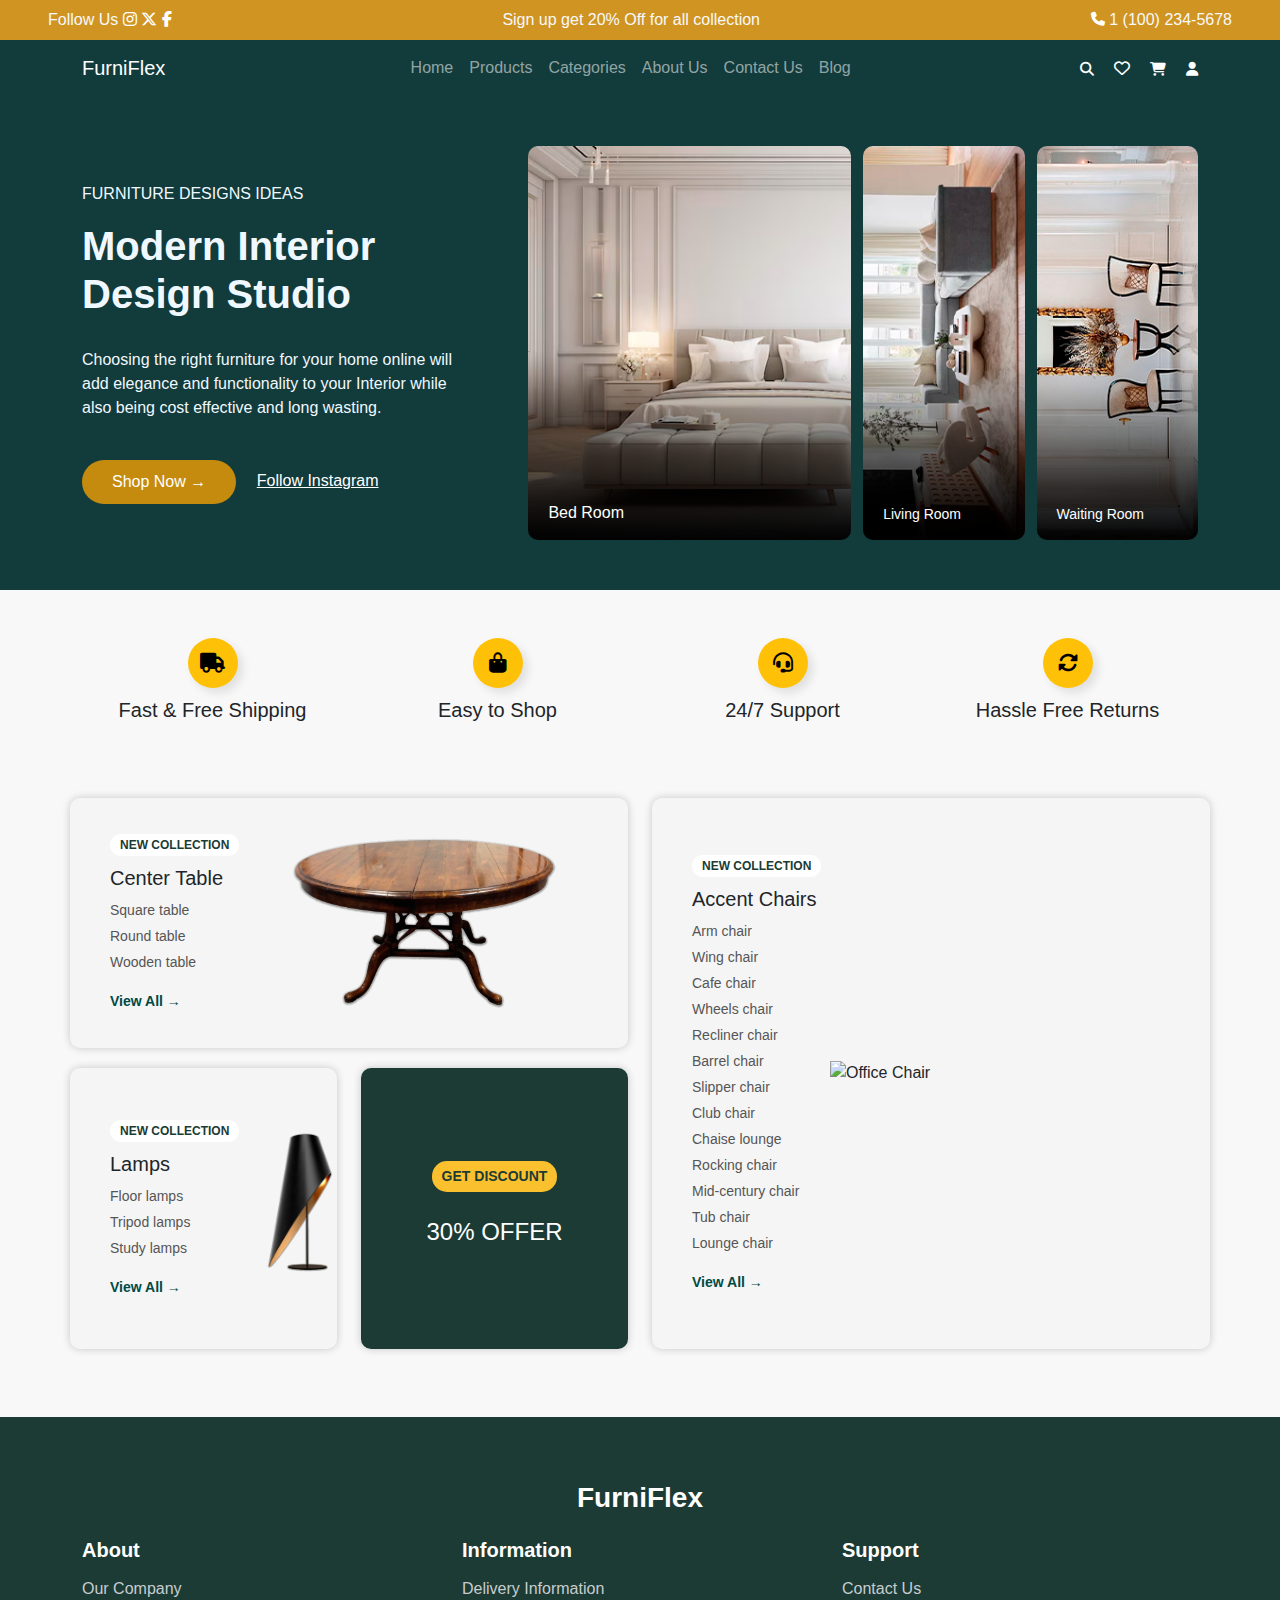
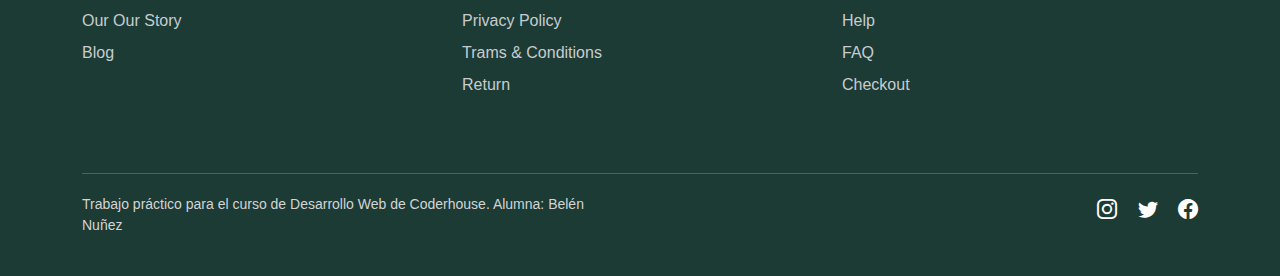
==== Index.html @ eaa71ba8 "Primer commit - Subiendo proyecto inicial" ====
<!DOCTYPE html>
<html lang="en">
<head>
    <meta charset="UTF-8">
    <meta name="viewport" content="width=device-width, initial-scale=1.0">
    <title>FurniFlex</title>

    <!-- Enlace a Bootstrap -->
    <link href="https://cdn.jsdelivr.net/npm/bootstrap@5.3.0/dist/css/bootstrap.min.css" rel="stylesheet">

    <!-- Enlace a CSS personalizado -->
    <link rel="stylesheet" href="/css/estilos.css">

    <!-- Enlace a los iconos de Font Awesome -->
    <link rel="stylesheet" href="https://cdnjs.cloudflare.com/ajax/libs/font-awesome/6.4.2/css/all.min.css">

    <!-- Enlace a los iconos de Bootstrap -->
    <link rel="stylesheet" href="https://cdn.jsdelivr.net/npm/bootstrap-icons/font/bootstrap-icons.css">

</head>
<body>
    <!-- Top Bar -->
    <div class="top-bar py-2 text-light text-center">
        <div>Follow Us
            <i class="fa-brands fa-instagram" style="color: #ffffff;"></i>
            <i class="fa-brands fa-x-twitter" style="color: #ffffff;"></i>
            <i class="fa-brands fa-facebook-f" style="color: #ffffff;"></i>
        </div>
        <div>Sign up get 20% Off for all collection</div>
        <div>
            <i class="fa-solid fa-phone fa-sm" style="color: #ffffff;"></i>
            1 (100) 234-5678
        </div>
    </div>
    
    <!-- Navbar -->
    <nav class="navbar navbar-expand-lg navbar-dark">
        <div class="container">

            <!-- Logo -->
            <a class="navbar-brand" href="#">FurniFlex</a>
            <button class="navbar-toggler" type="button" data-bs-toggle="collapse" data-bs-target="#navbarNav" aria-controls="navbarNav" aria-expanded="false" aria-label="Toggle navigation">
                <span class="navbar-toggler-icon"></span>
            </button>

            <div class="collapse navbar-collapse" id="navbarNav">
                <ul class="navbar-nav ms-auto">
                    <li class="nav-item"><a class="nav-link" href="/Index.html">Home</a></li>
                    <li class="nav-item"><a class="nav-link" href="/secciones/Products.html">Products</a></li>
                    <li class="nav-item"><a class="nav-link" href="/secciones/Categories.html">Categories</a></li>
                    <li class="nav-item"><a class="nav-link" href="/secciones/About.html">About Us</a></li>
                    <li class="nav-item"><a class="nav-link" href="/secciones/Contact.html">Contact Us</a></li>
                    <li class="nav-item"><a class="nav-link" href="/secciones/Blog.html">Blog</a></li>
                </ul>
            </div>

            <!-- Iconos -->
             <div>
                <div class="nav-iconos">
                    <i class="fa-solid fa-magnifying-glass fa-fade fa-sm" style="color: #ffffff;"></i>
                    <i class="fa-regular fa-heart fa-fade " style="color: #ffffff;"></i>
                    <i class="fa-solid fa-cart-shopping fa-fade fa-sm" style="color: #ffffff;"></i>
                    <i class="fa-solid fa-user fa-fade fa-sm" style="color: #ffffff;"></i>   
                </div>
            </div>

        </div>
    </nav>
    
    <!-- Hero Section -->
    <header class="hero-section">
        <div class="container">
            <div class="hero">

                <!-- Columna izquierda texto -->
                <div class="hero-text">
                    <p>FURNITURE DESIGNS IDEAS</p>
                    <h1 class="hero-title">Modern Interior <br> Design Studio</h1>
                    <p class="hero-subtitle">Choosing the right furniture for your home online will add elegance and functionality to your Interior
                    while also being cost effective and long wasting.</p>
                    <button class="btn btn-yellow">Shop Now →</button>
                    <a href="#" class="text-white ms-3">Follow Instagram</a>
                </div>

                <!-- Columna derecha imagenes -->
                <div class="hero-images">
                    <div class="large">
                        <img src="imagenes/bedroom.png" alt="Bed Room">
                        <span class="overlay-text">Bed Room</span>
                    </div>
                    <div class="small">
                        <img src="imagenes/livingroom.png" alt="Living Room">
                        <span class="overlay-text">Living Room</span>
                    </div>
                    <div class="small">
                        <img src="imagenes/waitingroom.png" alt="Waiting Room">
                        <span class="overlay-text">Waiting Room</span>
                    </div>
                </div>

            </div>
        </div>
    </header>

    <!-- Sección 1 iconos -->
    <section class="features-section container my-5">
        <div class="row text-center">
            <div class="col-md-3">
                <div class="feature-item">
                    <div class="feature-icon">
                        <i class="fas fa-truck"></i>
                    </div>
                    <h5>Fast & Free Shipping</h5>
                </div>
            </div>
            <div class="col-md-3">
                <div class="feature-item">
                    <div class="feature-icon">
                        <i class="fas fa-shopping-bag"></i>
                    </div>
                    <h5>Easy to Shop</h5>
                </div>
            </div>
            <div class="col-md-3">
                <div class="feature-item">
                    <div class="feature-icon">
                        <i class="fas fa-headset"></i>
                    </div>
                    <h5>24/7 Support</h5>
                </div>
            </div>
            <div class="col-md-3">
                <div class="feature-item">
                    <div class="feature-icon">
                        <i class="fas fa-sync-alt"></i>
                    </div>
                    <h5>Hassle Free Returns</h5>
                </div>
            </div>
        </div>
    </section>
    
    <!-- Sección 2 cards -->
    <section class="new-collection container my-5">
        <div class="row">

            <!-- Columna Izquierda -->
            <div class="col-md-6">
                <!-- Card grande arriba -->
                <div class="collection-card large-card">
                    <div class="collection-content">
                        <span class="badge">NEW COLLECTION</span>
                        <h3>Center Table</h3>
                        <ul>
                            <li>Square table</li>
                            <li>Round table</li>
                            <li>Wooden table</li>
                        </ul>
                        <a href="#" class="view-all">View All →</a>
                    </div>
                    <img src="imagenes/index-mesa.png" alt="Luxury Sofa" id="mesa">
                </div>
    
                <div class="row">
                    <!-- Card izquierda abajo -->
                    <div class="col-md-6">
                        <div class="collection-card">
                            <div class="collection-content">
                                <span class="badge">NEW COLLECTION</span>
                                <h3>Lamps</h3>
                                <ul>
                                    <li>Floor lamps</li>
                                    <li>Tripod lamps</li>
                                    <li>Study lamps</li>
                                </ul>
                                <a href="#" class="view-all">View All →</a>
                            </div>
                            <img src="imagenes/index-lampara.png" alt="Dining Sets" id="lampara">
                        </div>
                    </div>
                    <!-- Card derecha abajo (fondo verde) -->
                    <div class="col-md-6">
                        <div class="collection-card discount-card">
                            <p>GET DISCOUNT</p>
                            <h2>30% OFFER</h2>
                        </div>
                    </div>
                </div>
            </div>
    
            <!-- Columna Derecha (Card Grande) -->
            <div class="col-md-6">
                <div class="collection-card large-card" id="bigcard">
                    <div class="collection-content">
                        <span class="badge">NEW COLLECTION</span>
                        <h3>Accent Chairs</h3>
                        <ul>
                            <li>Arm chair</li>
                            <li>Wing chair</li>
                            <li>Cafe chair</li>
                            <li>Wheels chair</li>
                            <li>Recliner chair</li>
                            <li>Barrel chair</li>
                            <li>Slipper chair</li>
                            <li>Club chair</li>
                            <li>Chaise lounge</li>
                            <li>Rocking chair</li>
                            <li>Mid-century chair</li>
                            <li>Tub chair</li>
                            <li>Lounge chair</li>
                        </ul>
                        <a href="#" class="view-all">View All →</a>
                    </div>
                    <img src="imagenes/index-sillon.png" alt="Office Chair" id="sillon">
                </div>
            </div>
        </div>

    </section>

    <!-- Footer -->
    <footer class="footer mt-5">
        <div class="container">
            <div class="row text-center text-md-start py-4">
                <!-- Logo -->
                <div class="col-12 text-center mb-3">
                    <h2 class="logo text-white">FurniFlex</h2>
                </div>
                <!-- Secciones del footer -->
                <div class="col-md-4 col-sm-12 mb-3">
                    <h5 class="fw-bold text-white">About</h5>
                    <ul class="list-unstyled">
                        <li><a href="#">Our Company</a></li>
                        <li><a href="#">Our Our Story</a></li>
                        <li><a href="#">Blog</a></li>
                    </ul>
                </div>
                <div class="col-md-4 col-sm-12 mb-3">
                    <h5 class="fw-bold text-white">Information</h5>
                    <ul class="list-unstyled">
                        <li><a href="#">Delivery Information</a></li>
                        <li><a href="#">Privacy Policy</a></li>
                        <li><a href="#">Trams & Conditions</a></li>
                        <li><a href="#">Return</a></li>
                    </ul>
                </div>
                <div class="col-md-4 col-sm-12 mb-3">
                    <h5 class="fw-bold text-white">Support</h5>
                    <ul class="list-unstyled">
                        <li><a href="#">Contact Us</a></li>
                        <li><a href="#">Help</a></li>
                        <li><a href="#">FAQ</a></li>
                        <li><a href="#">Checkout</a></li>
                    </ul>
                </div>
            </div>
            <!-- Línea divisoria -->
            <hr>
            <!-- Sección inferior -->
            <div class="row text-center">
                <div class="col-12 col-md-6 text-md-start">
                    <p class="mb-0">Trabajo práctico para el curso de Desarrollo Web de Coderhouse. Alumna: Belén Nuñez</p>
                </div>
                <div class="col-12 col-md-6 text-md-end">
                    <!-- Iconos sociales -->
                    <a href="#" class="me-3"><i class="bi bi-instagram"></i></a>
                    <a href="#" class="me-3"><i class="bi bi-twitter"></i></a>
                    <a href="#"><i class="bi bi-facebook"></i></a>
                </div>
            </div>
        </div>
    </footer>    


    
    <script src="https://cdn.jsdelivr.net/npm/bootstrap@5.3.0/dist/js/bootstrap.bundle.min.js"></script>
</body>
</html>
---- css/estilos.css ----
body {
    font-family: Arial, sans-serif;
    background-color: #ffffff;
}

/* NAVBAR 
................................................................*/

.top-bar {
    background-color: #d09423;
    display: flex;
    justify-content: space-between;
    align-items: center; /* Para alinear verticalmente */
    padding: 0.5rem 3rem; /* Ajusta el padding si es necesario */
    }

.navbar {
    background-color: #123b3b;
}

.nav-iconos {
    display: flex;
    gap: 20px;
    align-items: center;
}

.navbar-collapse {
    flex-grow: 0 !important;
}


/* HERO 
................................................................*/

.hero-section {
    background-color: #123b3b;
    text-align: left;
}

.nav .container 
.header .container {
    display: flex;
    justify-content: space-between; /* Distribuye los elementos */
}

.hero {
    background-color: #123b3b;
    display: flex;
    align-items: center;
    padding: 50px 0px 50px 0px;
}

.hero-title {
    font-weight: 600;
}

.hero-subtitle{
    margin: 30px 60px 40px 0px;
}

.hero-text {
    max-width: 40%;
    color: aliceblue;
}

.hero-images {
    display: flex;
    gap: 12px;
    flex: 1;
}

.hero-images div {
    position: relative;
    color: white;
    text-align: center;
}

.hero-images img {
    width: 100%;
    height: auto;
    border-radius: 10px;
}

.hero-images .large {
    flex: 4;
}

.hero-images .small {
    flex: 2;
}

.overlay-text {
    position: absolute;
    bottom: 10px;
    left: 10px;
    padding: 5px 10px;
    border-radius: 5px;
}

.btn-yellow {
    background-color: #c58b0e;
    border: none;
    padding: 10px 30px;
    color: white;
    border-radius: 40px;
}

  /* Hero Responsive */
  @media (max-width: 995px) {
    .hero {
        flex-direction: column;
    }
    .hero-text {
        margin-bottom: 40px;
        max-width: 100%;
    }

    .hero-images div {
        flex: unset;
    }
}

/* HOME - SECCION 1 ICONOS
................................................................*/

.feature-item {
    display: flex;
    flex-direction: column;
    align-items: center;
    gap: 10px;
}

.feature-icon {
    width: 50px;
    height: 50px;
    background-color: #FFC107; 
    border-radius: 50%;
    display: flex;
    align-items: center;
    justify-content: center;
    box-shadow: 5px 5px 10px rgba(0, 0, 0, 0.1); /* Sombra ligera */
    position: relative;
}

.feature-icon i {
    font-size: 20px;
    color: #000;
}

/* HOME INDEX- SECCION 2 CARDS
................................................................*/

.new-collection {
    padding: 20px 0;
}

/* Estilos generales para las cards */
.collection-card {
    background-color: #f5f5f5; /* Fondo gris */
    box-shadow: 0 0px 8px rgba(0, 0, 0, 0.2); /* Sombra leve */
    height: 100%;
    border-radius: 10px;
    padding: 20px;
    position: relative;
    overflow: hidden;
    display: flex;
    justify-content: space-between;
    align-items: center;
    margin-bottom: 20px;
}

.collection-card.large-card {
    height: 250px;
}

/* Estilos del contenido de cada card */
.collection-content {
    padding: 20px 0px 20px 20px;
    flex: 1;
}

.collection-content .badge {
    display: inline-block;
    background-color: #ffffff;
    color: #1b3b34;
    padding: 5px 10px;
    border-radius: 20px;
    font-size: 12px;
    font-weight: bold;
}

.collection-content h3 {
    height: 100%;
    font-size: 20px;
    margin: 10px 0;
}

.collection-content ul {
    list-style: none;
    padding: 0;
    font-size: 14px;
    color: #555;
}

.collection-content ul li {
    margin-bottom: 5px;
}

.view-all {
    color: #004a45;
    font-weight: bold;
    text-decoration: none;
    font-size: 14px;
}

/* Imagen dentro de las cards */
.collection-card img {
    height: auto;
    position:static;
    right: 50px;
    bottom: 20px;
}

#sillon {
    width: 300px;
    margin-right: 60px;
}

#mesa {
    width: 280px;
    margin-right: 40px;
}

#lampara {
    width: 130px;
    margin-right: 60px;

} 

/* Estilo especial para la card de descuento */
.discount-card {
    background-color: #1b3b34;
    height: 100%;
    color: white;
    text-align: center;
    display: flex;
    flex-direction: column;
    justify-content: center;
    align-items: center;
}

.discount-card p {
    background-color: #fbc02d;
    color: #1b3b34;
    padding: 5px 10px;
    border-radius: 15px;
    font-weight: bold;
    font-size: 14px;
}

.discount-card h2 {
    font-size: 24px;
    margin-top: 10px;
}

#bigcard {
    height: 100%;
}

/* FOOTER
....................................... */

.footer {
    background-color: #1b3b34; /* Color de fondo claro */
    padding: 40px 0;
}

/* Logo */
.logo {
    font-size: 28px;
    font-weight: bold;
}

/* Secciones del footer */
.footer h5 {
    font-weight: bold;
    margin-bottom: 15px;
}

.footer ul {
    padding: 0;
    list-style: none;
}

.footer ul li {
    margin-bottom: 8px;
}

.footer ul li a {
    text-decoration: none;
    color: #c8ccd0; /* Color gris */
    transition: color 0.3s ease;
}

.footer ul li a:hover {
    color: #fbbe06; /* Amarillo al pasar el mouse */
}

/* Línea divisoria */
.footer hr {
    border: none;
    height: 1px;
    background-color: #ddd;
    margin: 20px 0;
}

/* Texto de copyright */
.footer p {
    font-size: 14px;
    color: #d4d4d4;
}

/* Íconos sociales */
.footer a i {
    font-size: 20px;
    color: #ffffff;
    transition: color 0.3s ease;
}

.footer a i:hover {
    color: #fbbe06;
}

/* Métodos de pago */
.footer img {
    height: 24px;
}

/* Responsividad celular*/
@media (max-width: 768px) {
    .footer .row {
        text-align: center;
    }

    .footer .col-md-4 {
        margin-bottom: 20px;
    }
}


/* PRODUCTOS INDEX 
................................................................*/

/* Estilos generales */
body {
    font-family: Arial, sans-serif;
    background-color: #f8f8f8;
}

.productos-cards h3 {
    font-size: 20px;
}

/* Título de la sección */
.section-title {
    font-size: 28px;
    font-weight: bold;
    margin-bottom: 20px;
}

/* Filtros de categorías */
.filters {
    display: flex;
    gap: 15px;
    margin-bottom: 30px;
}

.filters a {
    text-decoration: none;
    color: #333;
    padding-bottom: 5px;
}

.filters .active {
    border-bottom: 2px solid #000;
}

/* Estilos de las tarjetas de productos */
.product-card {
    background: #fff;
    padding: 20px;
    border-radius: 20px;
    position: relative;
    text-align: center;
    box-shadow: 0 4px 10px rgba(0, 0, 0, 0.1);
    margin-bottom: 20px;
}

/* Descuento en la esquina superior izquierda */
.discount {
    position: absolute;
    top: 10px;
    left: 10px;
    background: #1e675a;
    color: white;
    padding: 5px 10px;
    border-radius: 15px;
    font-size: 14px;
}

/* Icono de corazón en la esquina superior derecha */
.fav-icon {
    position: absolute;
    top: 10px;
    right: 10px;
    padding: 5px 10px;
    font-size: 25px;
    cursor: pointer;
    color: #999;
}

.fav-icon:hover {
    color: red;
}

/* Imagen del producto */
.product-card img {
    max-width: 100%;
    height: auto;
    margin: 15px 0;
    border-radius: 8px;
}

/* Información del producto */
.product-info {
    display: flex;

    background: #1e675a;
    width: 100%;
    color: white;
    padding: 10px;
    border-radius: 8px;
    display: flex;
    justify-content: space-between;
    align-items: center;
}

/* Alineación del texto a la izquierda */
.info-left {
    display: flex;
    flex-direction: column;
    align-items: flex-start;
}

/* Centrar el botón a la derecha */
.info-right {
    display: flex;
    align-items: center;
    justify-content: center;
    padding-right: 15px;
}

/* Botón del carrito */
.cart-btn {
    background: white;
    border: none;
    color: #1e675a;
    font-size: 22px;
    cursor: pointer;

    /* fondo circular */
    width: 50px; 
    height: 50px; 
    border-radius: 50%; /* Hace el fondo redondo */

    /* Alineación ícono */
    display: flex;
    align-items: center;
    justify-content: center;
 
}

.cart-btn:hover {
    color: #ffbf14;
}


/* CATEGORÍAS INDEX 
................................................................*/


/* Contenedor principal del carrusel */
.carousel {
    display: flex;
    align-items: center;
    justify-content: center;
    position: relative;
    width: 90%;
    max-width: 1200px;
    margin: 0 auto;
}

/* Botones de navegación */
.carousel-btn {
    position: absolute;
    background: white;
    border: none;
    width: 40px;
    height: 40px;
    border-radius: 50%;
    display: flex;
    align-items: center;
    justify-content: center;
    cursor: pointer;
    box-shadow: 0 0 5px rgba(0, 0, 0, 0.2);
}

.featured-categories .left {
    left: -100px;
}

.featured-categories .right {
    right: -20px;
}

.carousel-btn i {
    color: #c98c38;
}

/* Contenedor de categorías */
.carousel-track {
    display: flex;
    gap: 20px;
    width: 100%;
    scroll-snap-type: x mandatory;
    overflow-x: auto;
    scroll-behavior: smooth;
    padding: 10px 0;
}

.carousel-track::-webkit-scrollbar {
    display: none; /* Oculta la barra de desplazamiento */
}

/* Cada categoría */
.featured-categories .category {
    flex: 0 0 auto;
    width: 200px;
    text-align: center;
    scroll-snap-align: center;
}

/* Contenedor circular para imágenes */
.featured-categories .image-container {
    width: 150px;
    height: 150px;
    border-radius: 50%;
    background-color: #f2f2f2;
    display: flex;
    align-items: center;
    justify-content: center;
    margin: 0 auto 10px;
}

.featured-categories .image-container img {
    max-width: 120px;
    max-height: 120px;
}

/* Títulos y subtítulos */
h3 {
    font-size: 18px;
    margin: 5px 0;
}

.carousel p {
    font-size: 14px;
    color: gray;
}

/* Media query celular 
---------------------------*/

@media (max-width: 768px) {
    .carousel-track {
        
        flex-direction: column;
        align-items: center;
        overflow-x: hidden; /* Evita desplazamiento horizontal */
        overflow-y: auto; /* Permite desplazamiento vertical */
        max-height: 80vh; /* Limita la altura para no ocupar toda la pantalla */
        gap: 15px;
    }

    /* Oculta los botones de navegación en móvil si no son necesarios */
    .carousel-btn {
        display: none;
    }

    /* Ajusta el tamaño de cada categoría en móvil */
    .category {
        width: 100%;
        max-width: 300px;
    }

    /* Ajusta el tamaño del contenedor de imágenes en móvil */
    .image-container {
        width: 200px;
        height: 200px;
    }

    .image-container img {
        max-width: 150px;
        max-height: 150px;
    }
}


/* ABOUT US INDEX 
................................................................*/

.about-us {
    background-color: white;
    border-radius: 15px;
    padding: 40px;
    box-shadow: 0 4px 15px rgba(0, 0, 0, 0.1);
}

.about-us .section-title {
    font-size: 2rem;
    font-weight: bold;
    margin-bottom: 10px;
}

.about-us .section-subtitle {
    font-size: 1.2rem;
    color: gray;
    margin-bottom: 30px;
}

/* Timeline */
.timeline {
    position: relative;
    padding-left: 30px;
    border-left: 3px solid #21594c;
}

/* Timeline Items */
.timeline-item {
    margin-bottom: 50px;
    position: relative;
    padding-left: 20px;
}

/* Connector Dots */
.timeline-item::before {
    content: "";
    width: 25px;
    height: 25px;
    background-color: #f5c063;
    border: 2px solid #21594c;
    border-radius: 50%;
    position: absolute;
    left: -29px;
    top: 170px;
}

/* Image Container */


.about-us .image-container img {
    width: 100%;
}


/* Text Container */
.about-us .text-container {
    padding: 20px;
}

.about-us .text-container h3 {
    font-size: 1.5rem;
    font-weight: bold;
    margin-bottom: 10px;
}

.about-us .text-container p {
    font-size: 1rem;
    color: #555;
}

/* Responsive Design */
@media (max-width: 768px) {
    .timeline-item {
        flex-direction: column;
    }

    .timeline-item.row {
        flex-direction: column !important;
    }

    .about-us .image-container, 
    .about-us .text-container {
        text-align: center;
    }

    .about-us .image-container img {
        max-width: 80%;
        margin: 0 auto;
    }

    .timeline {
        border-left: none;
    }

    .timeline-item::before {
        display: none;
    }
}


/* CONTACT INDEX 
................................................................*/

.contact-us h1 {
    font-size: 2.5rem;
    margin-bottom: 1rem;
}

.contact-us p {
    color: #6c757d;
    line-height: 1.6;
}

.contact-us .list-unstyled li {
    margin-bottom: 0.5rem;
    font-size: 1.1rem;
    display: flex;
    align-items: center;
}

.contact-us .list-unstyled li i {
    color: #ff8c00;
    margin-right: 0.5rem;
    font-size: 1.5rem;
}

/* Social Icons */
.contact-us .social-icons i {
    font-size: 1.5rem;
    margin-right: 0.5rem;
    color: #ff8c00;
    cursor: pointer;
}

/* Right Column Styles */
.contact-us .form-container {
    background-color: #054a48;
    border-radius: 15px;
    color: white;
    box-shadow: 0 4px 15px rgba(0, 0, 0, 0.1);
}

.contact-us .form-container h2 {
    font-size: 2rem;
    margin-bottom: 1rem;
}

.contact-us .form-container p {
    font-size: 0.9rem;
    margin-bottom: 1.5rem;
}

.contact-us .form-control {
    border-radius: 10px;
    border: none;
    padding: 0.75rem;
}

textarea.form-control {
    resize: none;
}

.contact-us .btn-warning {
    background-color: #fbbe06;
    border: none;
    padding: 0.75rem;
    font-size: 1.2rem;
    border-radius: 10px;
    transition: background-color 0.3s;
}

.contact-us .btn-warning:hover {
    background-color: #e67e00;
}


/* BLOG INDEX 
................................................................*/

.blog-section h2 {
    font-size: 2.5rem;
    font-weight: bold;
    color: #333;
}

.blog-section p {
    font-size: 1rem;
    color: #555;
    line-height: 1.6;
}

.blog-section .card {
    border: none;
    overflow: hidden;
    border-radius: 1rem;
    transition: transform 0.3s ease-in-out;
    background-color: #fff;
}

.blog-section .card:hover {
    transform: translateY(-10px);
    box-shadow: 0 10px 20px rgba(0, 0, 0, 0.1);
}

.blog-section .card-img-top {
    height: 200px;
    object-fit: cover;
    border-top-left-radius: 1rem;
    border-top-right-radius: 1rem;
}

.blog-section .card-body h5 {
    font-size: 1.25rem;
    font-weight: bold;
    margin-bottom: 0.5rem;
    color: #333;
}

.blog-section .card-body p {
    font-size: 0.9rem;
    color: #777;
}

.blog-section .text-warning {
    color: #f39c12 !important;
}
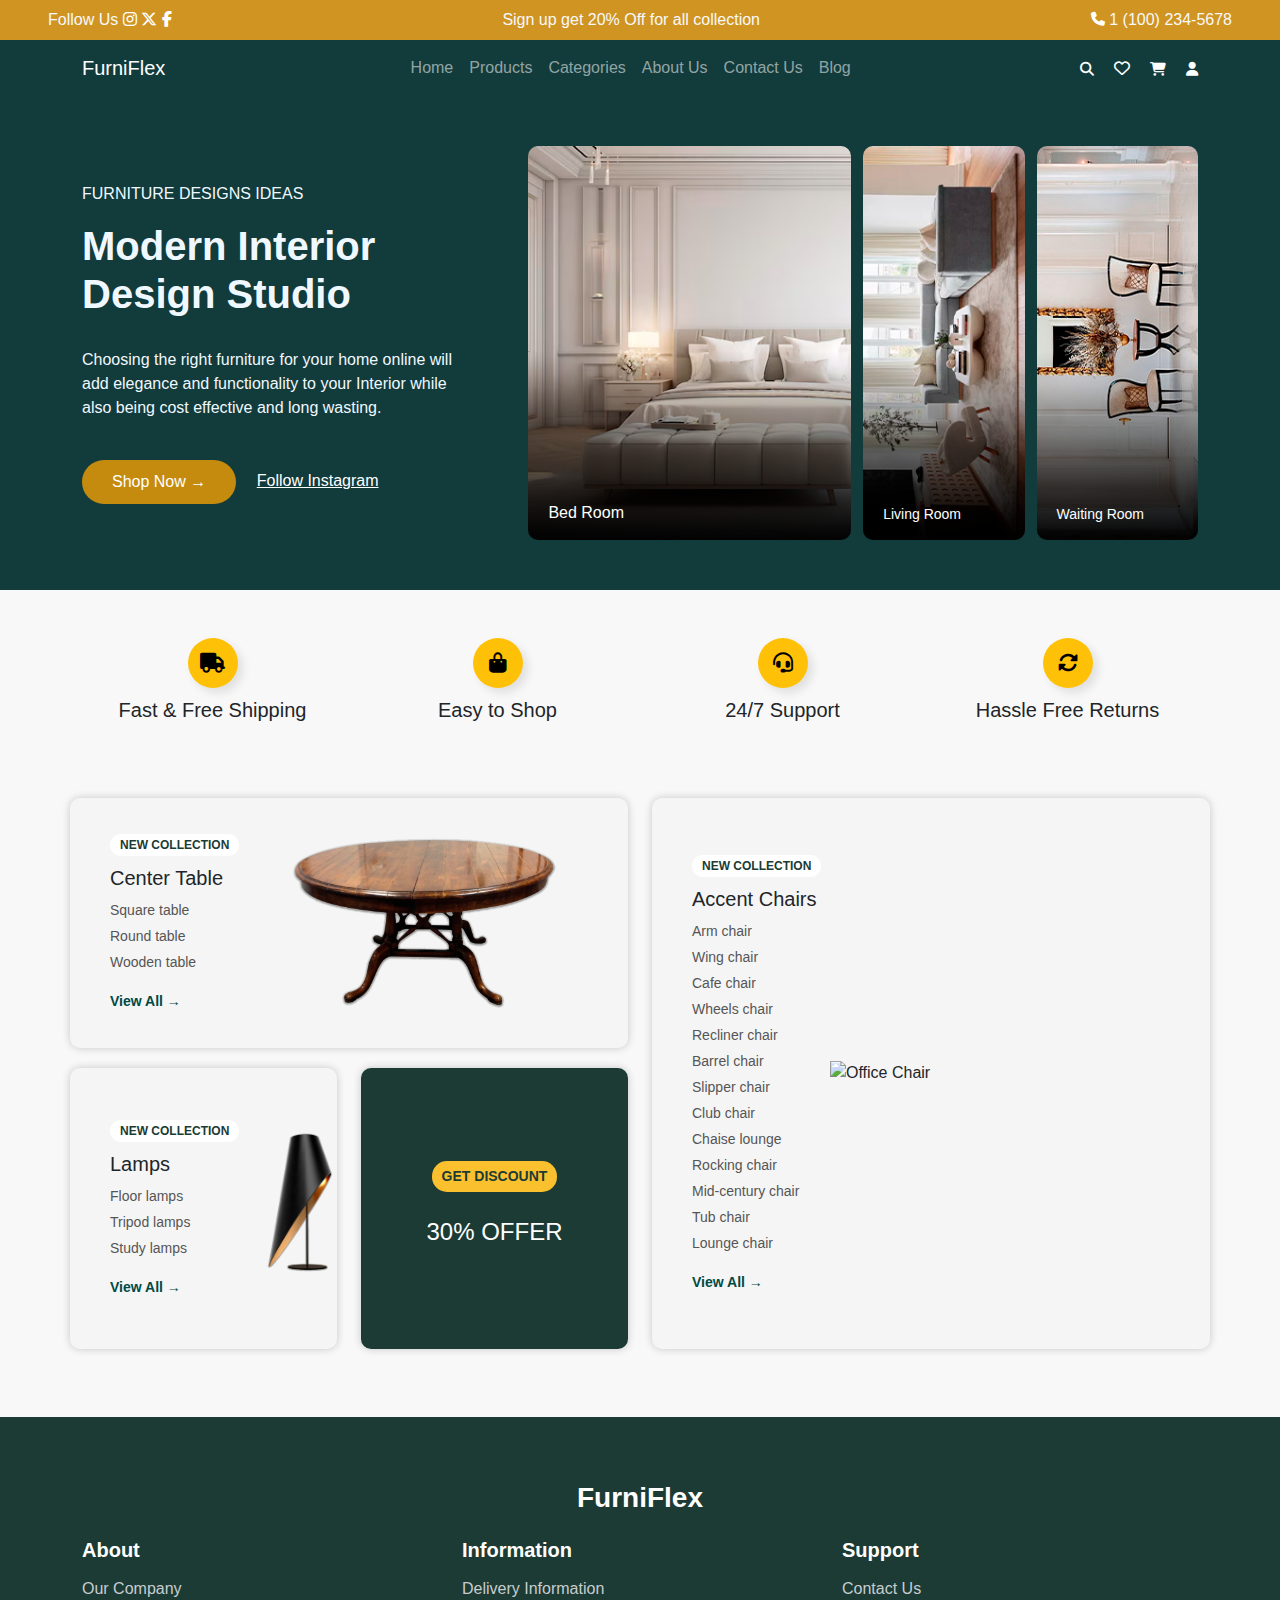
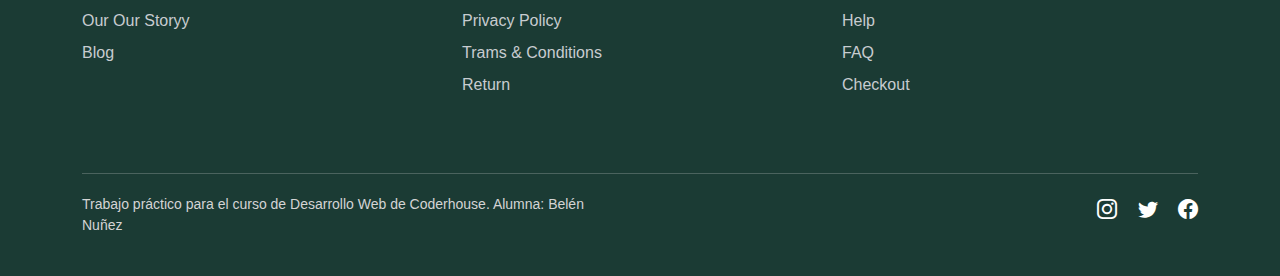
==== commit 122d8e50: "tercer commit" ====
--- a/Index.html
+++ b/Index.html
@@ -231,7 +231,7 @@
                     <h5 class="fw-bold text-white">About</h5>
                     <ul class="list-unstyled">
                         <li><a href="#">Our Company</a></li>
-                        <li><a href="#">Our Our Story</a></li>
+                        <li><a href="#">Our Our Storyy</a></li>
                         <li><a href="#">Blog</a></li>
                     </ul>
                 </div>
